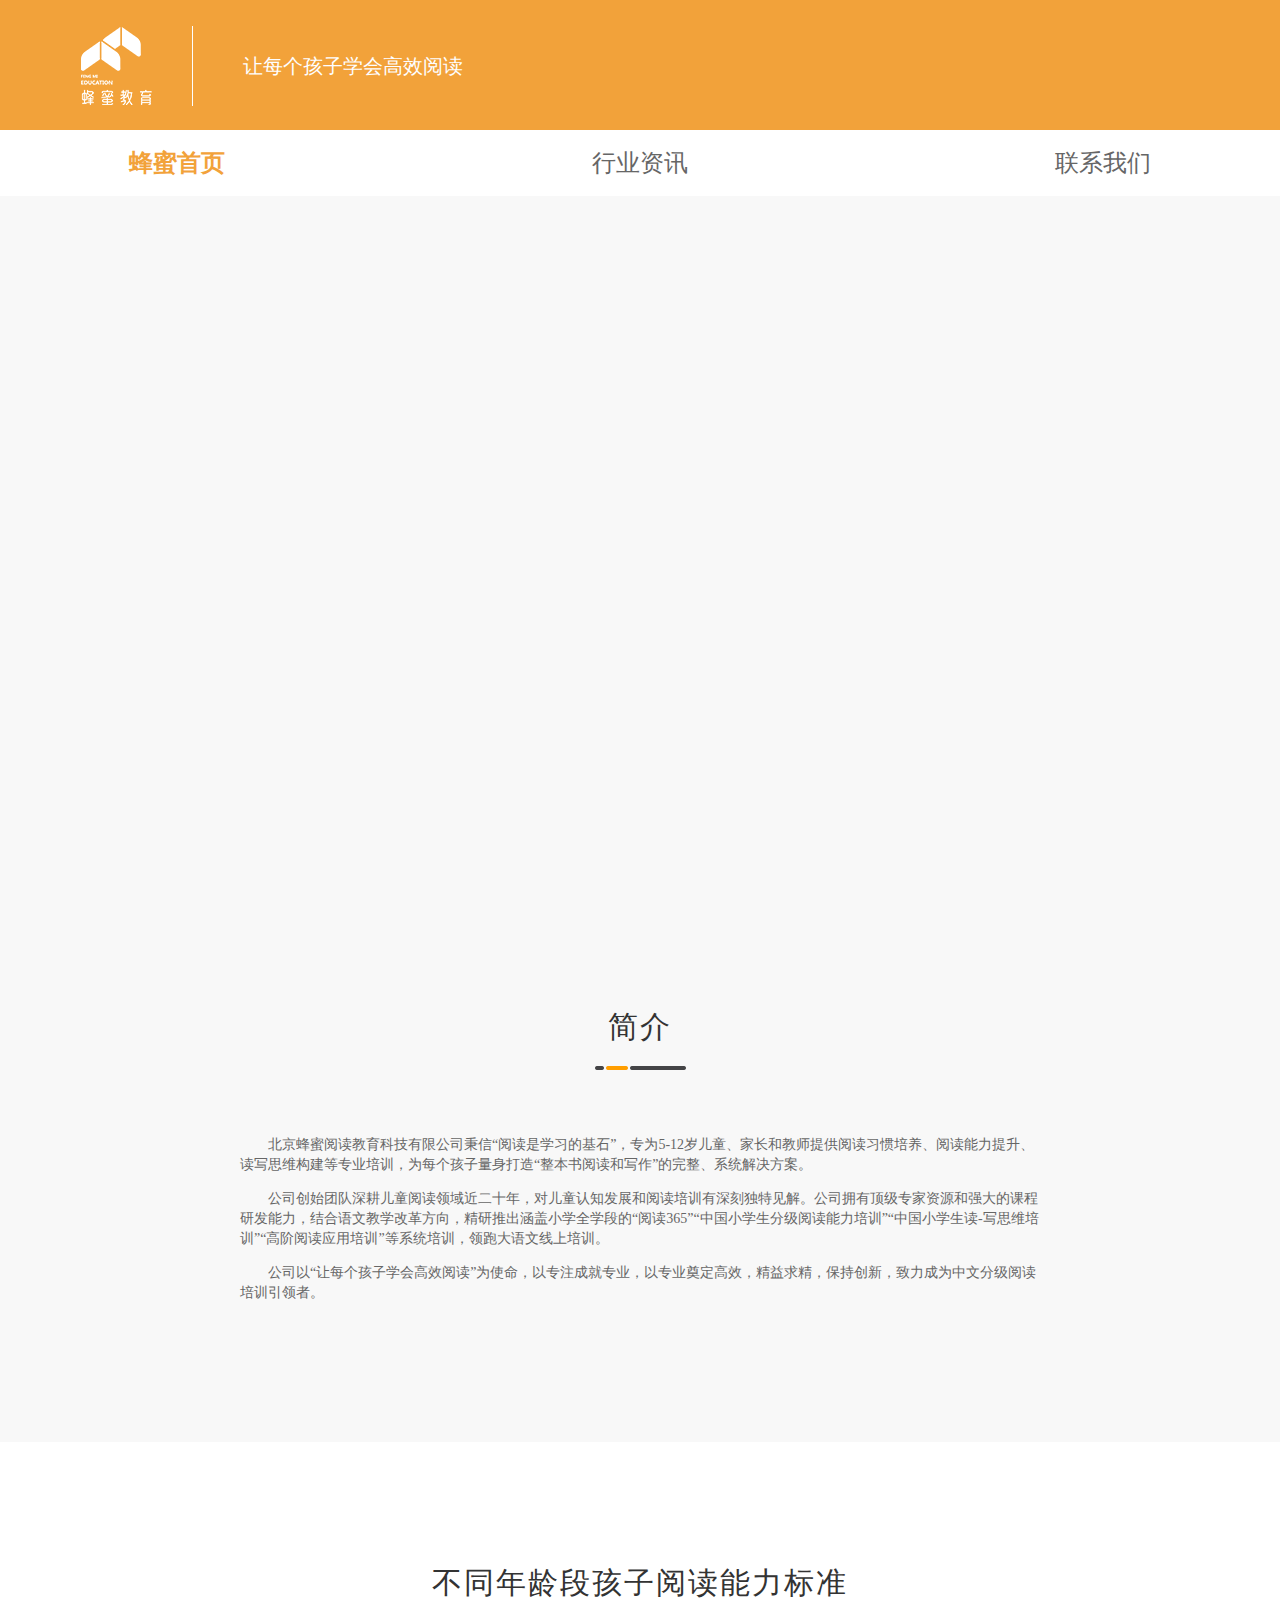
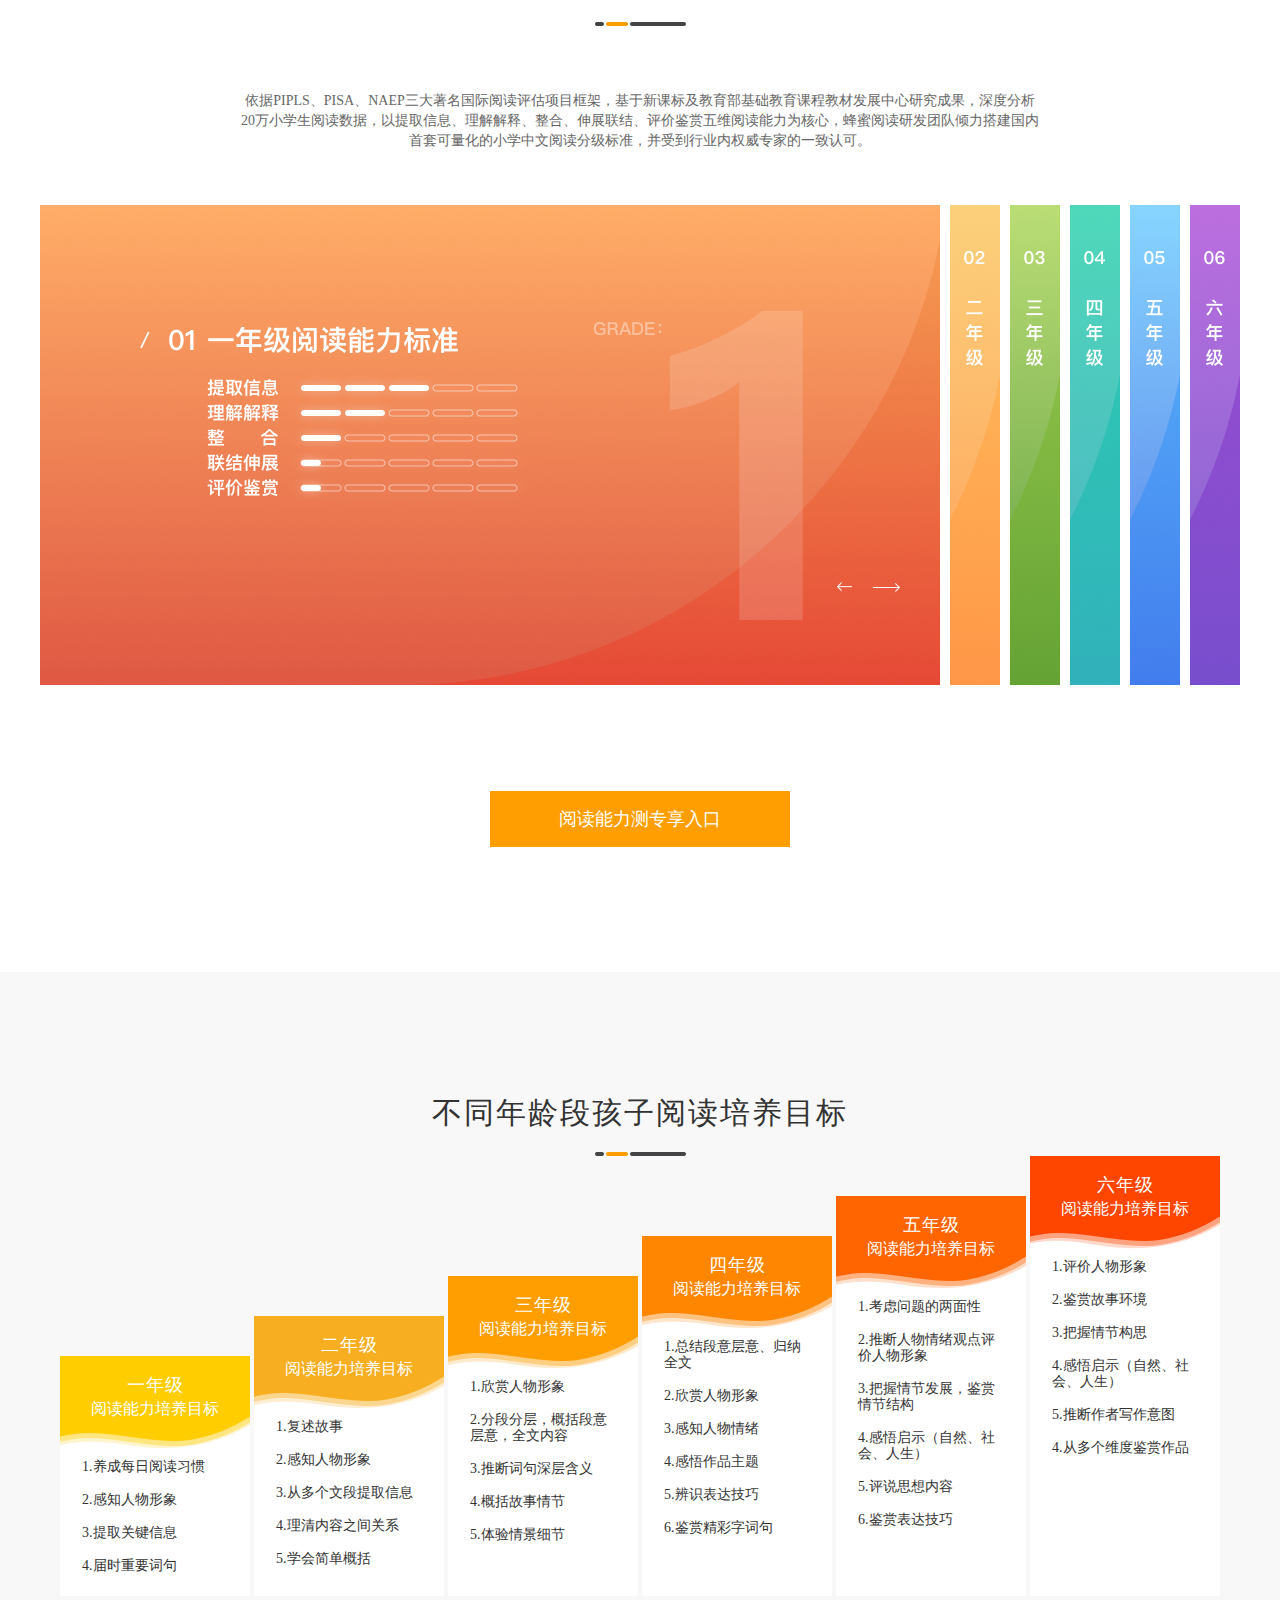
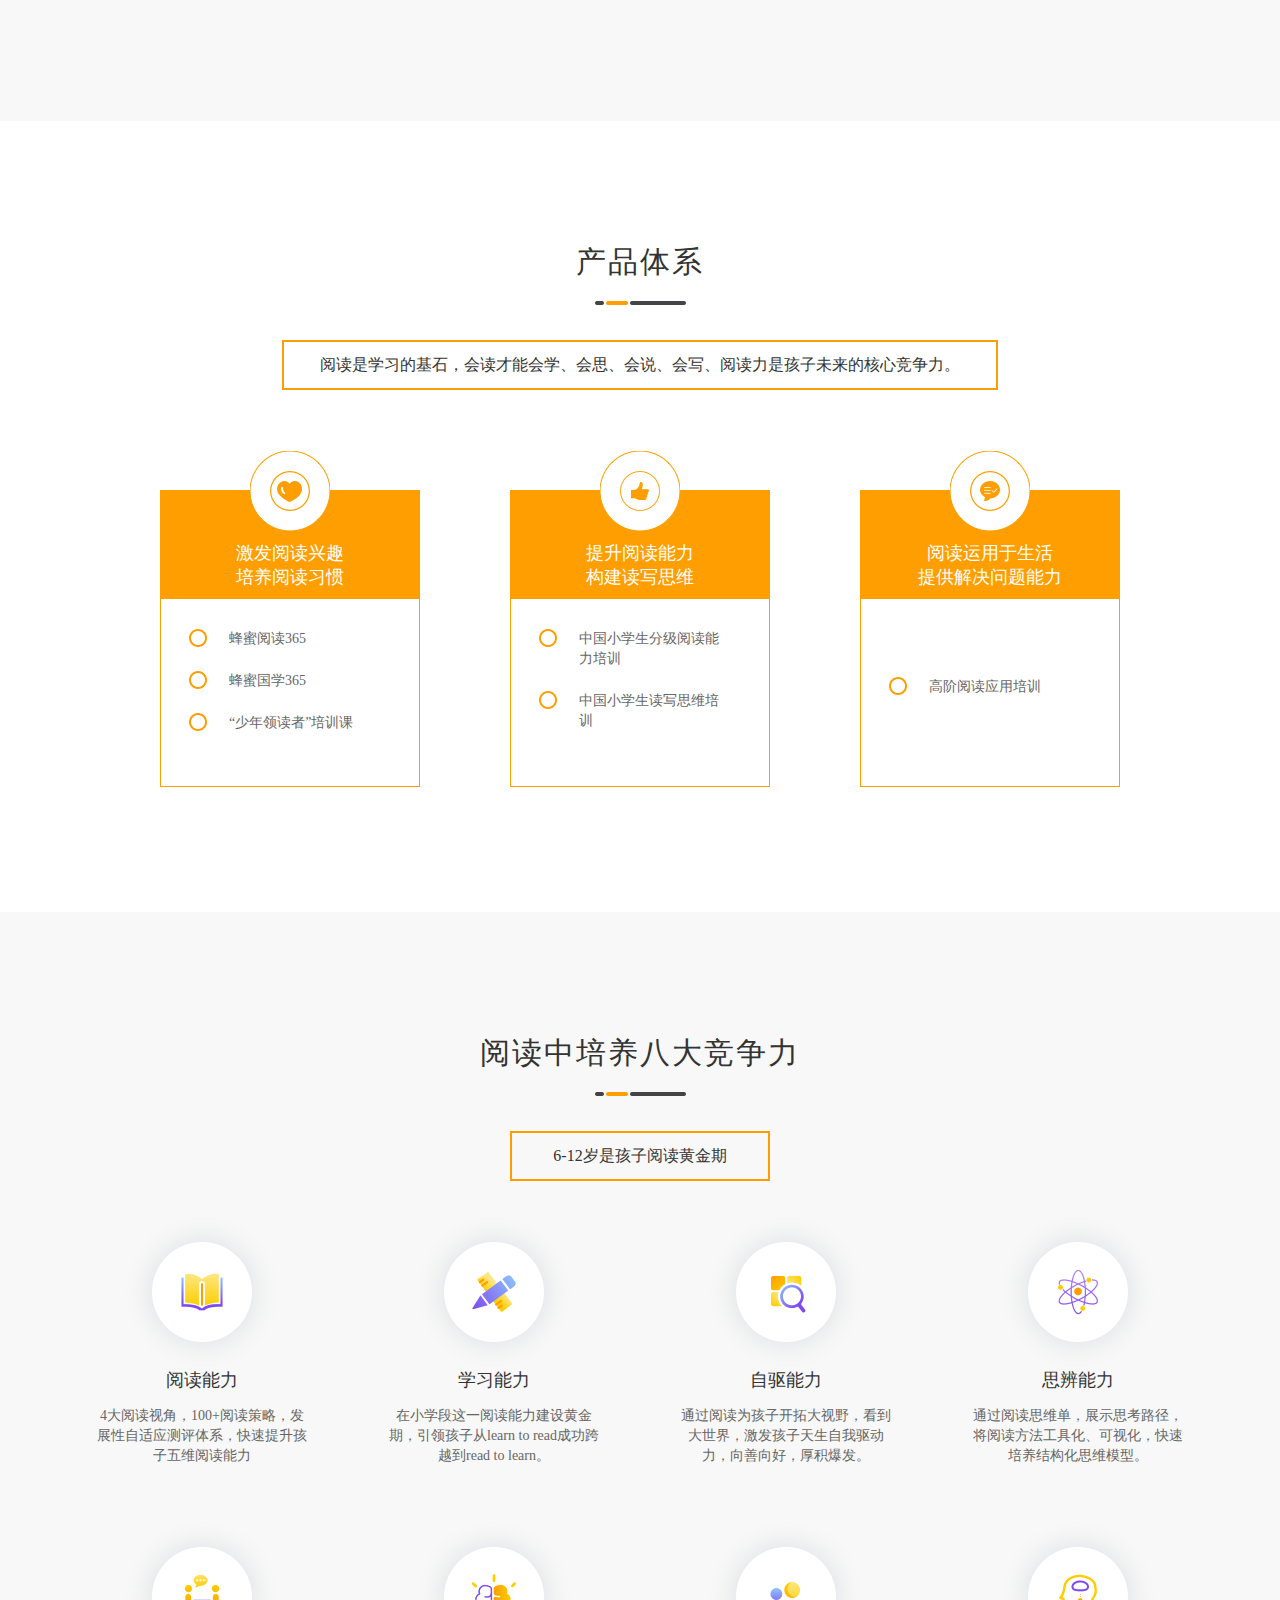
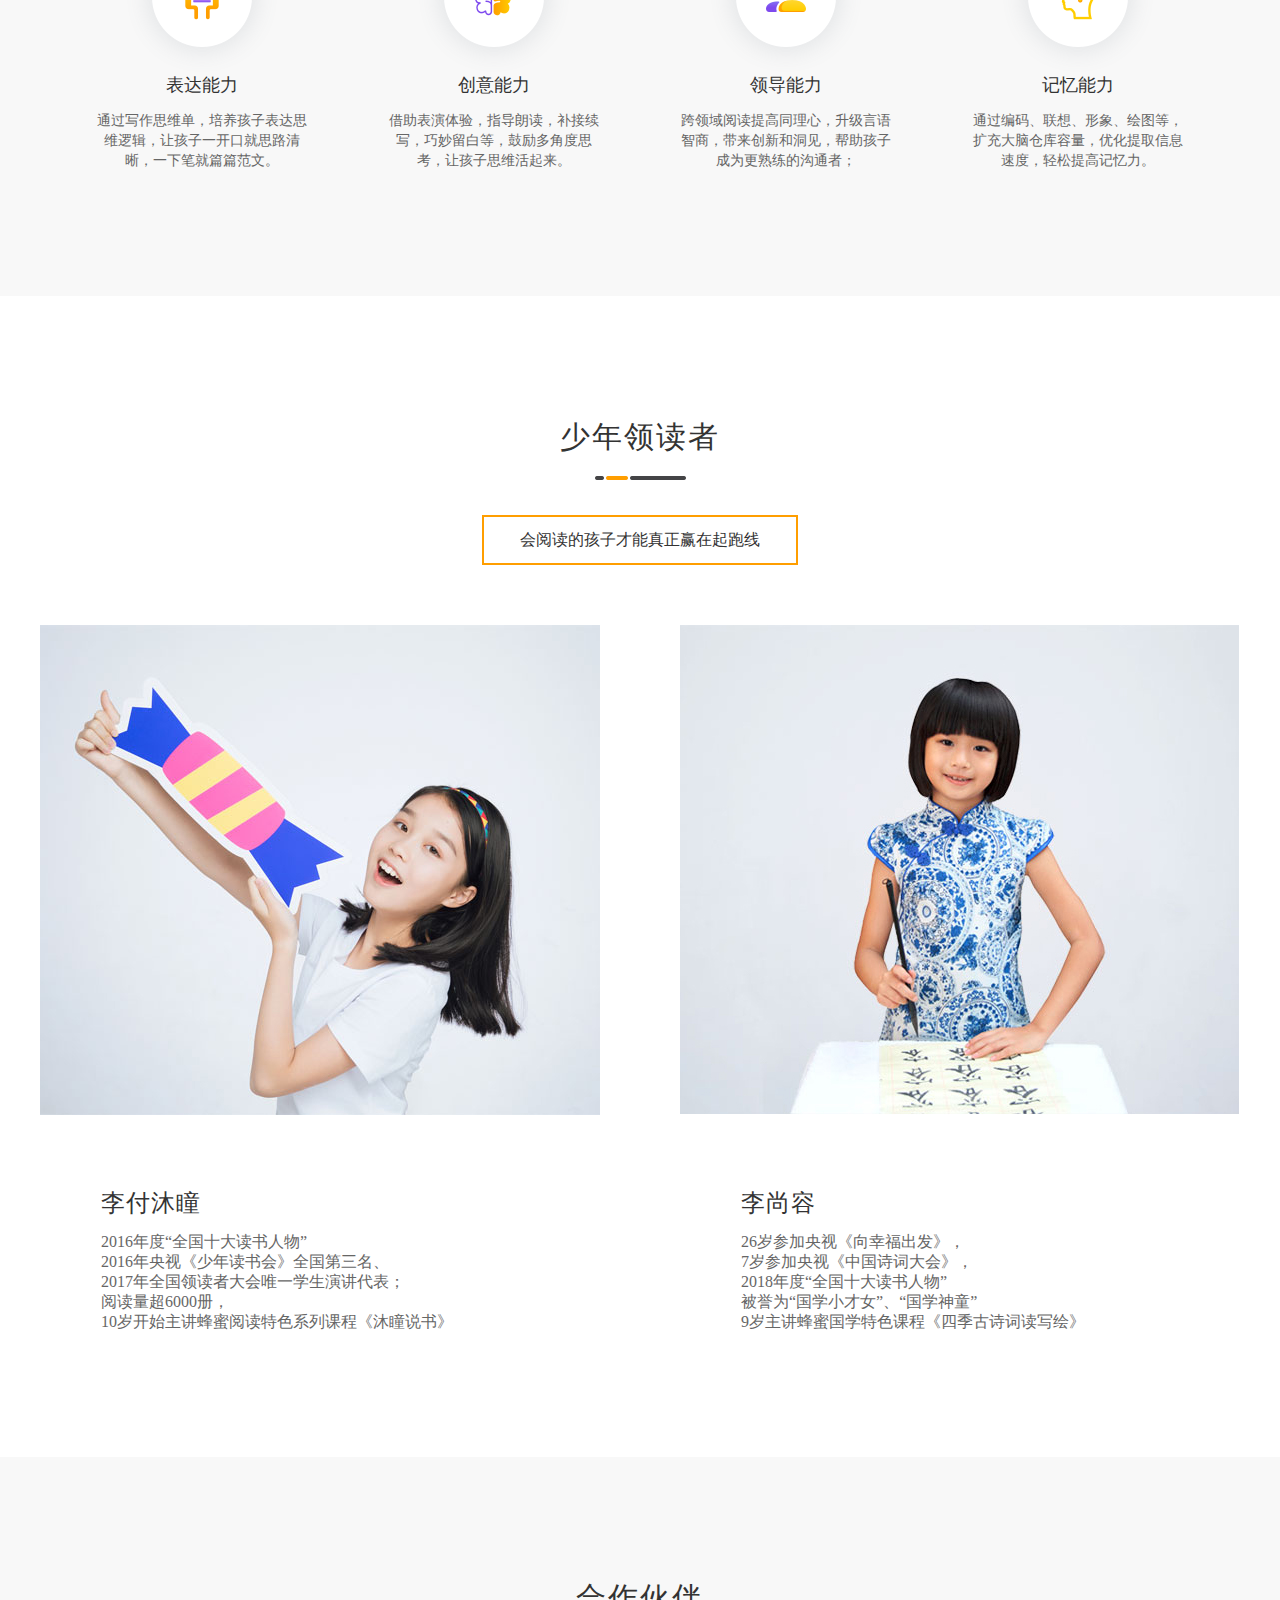
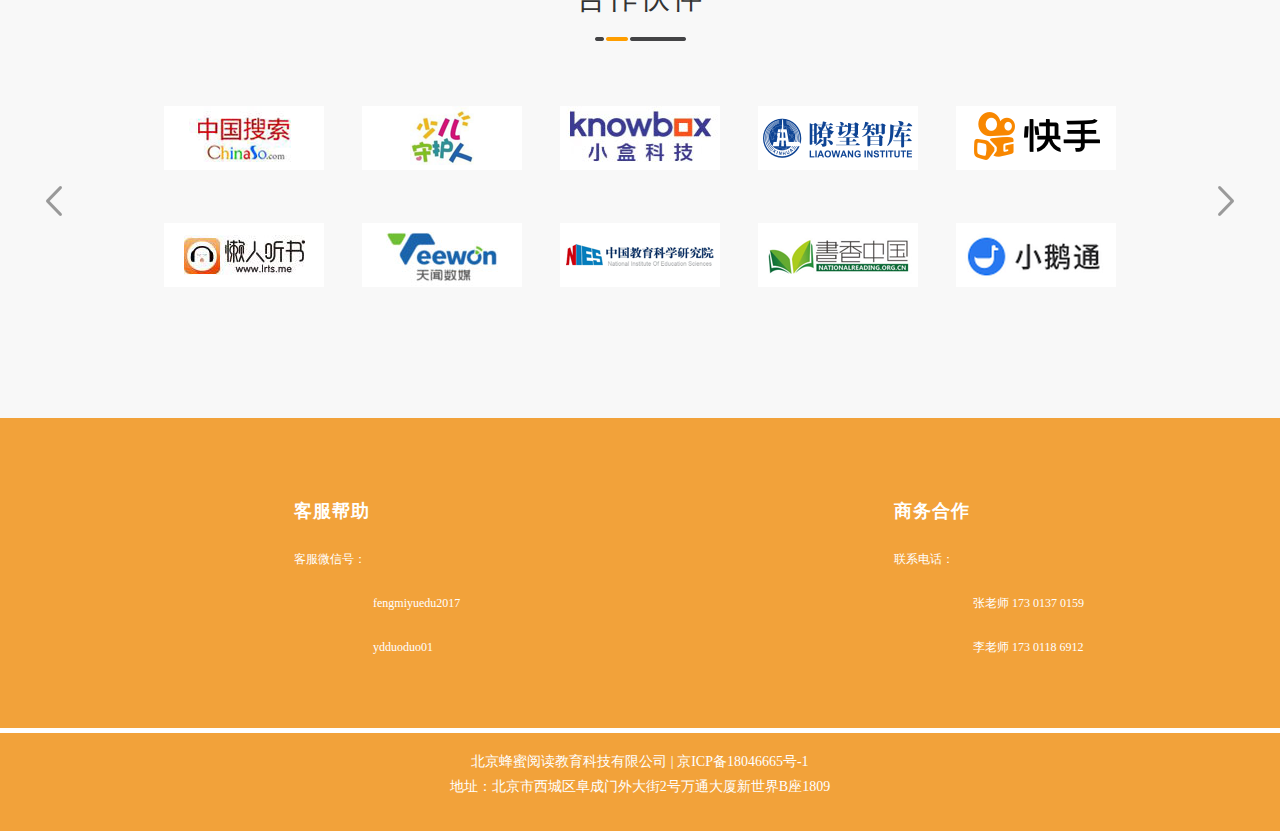
==== index.html @ 45d9385c "first" ====
<!DOCTYPE html>
<html lang="en">
  <head>
    <meta charset="UTF-8" />
    <meta name="viewport" content="width=device-width, initial-scale=1.0" />
    <meta http-equiv="X-UA-Compatible" content="ie=edge" />
    <link rel="stylesheet" href="css/index.css" />
    <title>行业资讯</title>
  </head>
  <body>
    <div class="header">
      <div class="main-wrap cf">
        <img class="fl logo" src="img/logo.png" />
        <div class="fl device"></div>
        <div class="fl slogan">让每个孩子学会高效阅读</div>
      </div>
    </div>
    <div class="nav">
      <div class="main-wrap cf">
        <a href="/" class="active nav-item">蜂蜜首页</a>
        <a href="news.html" class="nav-item">行业资讯</a>
        <a href="about.html" class="nav-item">联系我们</a>
      </div>
    </div>
    <div class="body">
      <div class="home">
        <div class="home-slider">
          
        </div>
        <div class="home-block">
          <div class="block-title">简介</div>
          <div class="block-content">
            <div class="text-wrap">
              <p class="first2em">
                北京蜂蜜阅读教育科技有限公司秉信“阅读是学习的基石”，专为5-12岁儿童、家长和教师提供阅读习惯培养、阅读能力提升、读写思维构建等专业培训，为每个孩子量身打造“整本书阅读和写作”的完整、系统解决方案。
              </p>
              <p class="first2em">
                公司创始团队深耕儿童阅读领域近二十年，对儿童认知发展和阅读培训有深刻独特见解。公司拥有顶级专家资源和强大的课程研发能力，结合语文教学改革方向，精研推出涵盖小学全学段的“阅读365”“中国小学生分级阅读能力培训”“中国小学生读-写思维培训”“高阶阅读应用培训”等系统培训，领跑大语文线上培训。
              </p>
              <p class="first2em">
                公司以“让每个孩子学会高效阅读”为使命，以专注成就专业，以专业奠定高效，精益求精，保持创新，致力成为中文分级阅读培训引领者。
              </p>
            </div>
          </div>
        </div>
        <div class="home-block bg-white">
          <div class="block-title">不同年龄段孩子阅读能力标准</div>
          <div class="block-content">
            <div class="text-wrap center">
              依据PIPLS、PISA、NAEP三大著名国际阅读评估项目框架，基于新课标及教育部基础教育课程教材发展中心研究成果，深度分析20万小学生阅读数据，以提取信息、理解解释、整合、伸展联结、评价鉴赏五维阅读能力为核心，蜂蜜阅读研发团队倾力搭建国内首套可量化的小学中文阅读分级标准，并受到行业内权威专家的一致认可。
            </div>
            <div class="slider-2-wrap">
              <img src="img/slider-2.png" alt="" />
            </div>
            <a href="#" class="test-button">阅读能力测专享入口</a>
          </div>
        </div>
        <div class="home-block">
          <div class="block-title">不同年龄段孩子阅读培养目标</div>
          <div class="block-content target-grade-wrap cf">
            <div class="target-grade b1">
              <div class="head">
                <div class="t">一年级</div>
                <div class="target">阅读能力培养目标</div>
              </div>
              <div class="target-list">
                <div class="list-item">1.养成每日阅读习惯</div>
                <div class="list-item">2.感知人物形象</div>
                <div class="list-item">3.提取关键信息</div>
                <div class="list-item">4.届时重要词句</div>
              </div>
            </div>
            <div class="target-grade b2">
              <div class="head">
                <div class="t">二年级</div>
                <div class="target">阅读能力培养目标</div>
              </div>
              <div class="target-list">
                <div class="list-item">1.复述故事</div>
                <div class="list-item">2.感知人物形象</div>
                <div class="list-item">3.从多个文段提取信息</div>
                <div class="list-item">4.理清内容之间关系</div>
                <div class="list-item">5.学会简单概括</div>
              </div>
            </div>
            <div class="target-grade b3">
              <div class="head">
                <div class="t">三年级</div>
                <div class="target">阅读能力培养目标</div>
              </div>
              <div class="target-list">
                <div class="list-item">1.欣赏人物形象</div>
                <div class="list-item">2.分段分层，概括段意层意，全文内容</div>
                <div class="list-item">3.推断词句深层含义</div>
                <div class="list-item">4.概括故事情节</div>
                <div class="list-item">5.体验情景细节</div>
              </div>
            </div>
            <div class="target-grade b4">
              <div class="head">
                <div class="t">四年级</div>
                <div class="target">阅读能力培养目标</div>
              </div>
              <div class="target-list">
                <div class="list-item">1.总结段意层意、归纳全文</div>
                <div class="list-item">2.欣赏人物形象</div>
                <div class="list-item">3.感知人物情绪</div>
                <div class="list-item">4.感悟作品主题</div>
                <div class="list-item">5.辨识表达技巧</div>
                <div class="list-item">6.鉴赏精彩字词句</div>
              </div>
            </div>
            <div class="target-grade b5">
              <div class="head">
                <div class="t">五年级</div>
                <div class="target">阅读能力培养目标</div>
              </div>
              <div class="target-list">
                <div class="list-item">1.考虑问题的两面性</div>
                <div class="list-item">2.推断人物情绪观点评价人物形象</div>
                <div class="list-item">3.把握情节发展，鉴赏情节结构</div>
                <div class="list-item">4.感悟启示（自然、社会、人生）</div>
                <div class="list-item">5.评说思想内容</div>
                <div class="list-item">6.鉴赏表达技巧</div>
              </div>
            </div>
            <div class="target-grade b6">
              <div class="head">
                <div class="t">六年级</div>
                <div class="target">阅读能力培养目标</div>
              </div>
              <div class="target-list">
                <div class="list-item">1.评价人物形象</div>
                <div class="list-item">2.鉴赏故事环境</div>
                <div class="list-item">3.把握情节构思</div>
                <div class="list-item">4.感悟启示（自然、社会、人生）</div>
                <div class="list-item">5.推断作者写作意图</div>
                <div class="list-item">4.从多个维度鉴赏作品</div>
              </div>
            </div>
          </div>
        </div>
        <div class="home-block bg-white">
          <div class="block-title">产品体系</div>
          <div class="block-content">
            <div class="sys-desc">
              阅读是学习的基石，会读才能会学、会思、会说、会写、阅读力是孩子未来的核心竞争力。
            </div>
            <div class="sys-info cf">
              <div class="sys-info-item">
                <div class="sys-icon sys-icon-1"></div>
                <div class="sys-info-title">
                  激发阅读兴趣<br />
                  培养阅读习惯
                </div>
                <div class="sys-info-list">
                  <div class="item">蜂蜜阅读365</div>
                  <div class="item">蜂蜜国学365</div>
                  <div class="item">“少年领读者”培训课</div>
                </div>
              </div>
              <div class="sys-info-item">
                <div class="sys-icon sys-icon-2"></div>
                <div class="sys-info-title">
                  提升阅读能力<br />
                  构建读写思维
                </div>
                <div class="sys-info-list">
                  <div class="item">中国小学生分级阅读能力培训</div>
                  <div class="item">中国小学生读写思维培训</div>
                </div>
              </div>
              <div class="sys-info-item">
                <div class="sys-icon sys-icon-3"></div>
                <div class="sys-info-title">
                  阅读运用于生活<br />
                  提供解决问题能力
                </div>
                <div class="sys-info-list sys-info-list-3">
                  <div class="item">高阶阅读应用培训</div>
                </div>
              </div>
            </div>
          </div>
        </div>
        <div class="home-block power">
          <div class="block-title">阅读中培养八大竞争力</div>
          <div class="block-content">
            <div class="power-desc">
              6-12岁是孩子阅读黄金期
            </div>
            <div class="power-list cf">
              <div class="power-list-item">
                <div class="power-icon power-icon-1"></div>
                <div class="power-title">阅读能力</div>
                <div class="power-content">
                  4大阅读视角，100+阅读策略，发展性自适应测评体系，快速提升孩子五维阅读能力
                </div>
              </div>
              <div class="power-list-item">
                <div class="power-icon power-icon-2"></div>
                <div class="power-title">学习能力</div>
                <div class="power-content">
                  在小学段这一阅读能力建设黄金期，引领孩子从learn to
                  read成功跨越到read to learn。
                </div>
              </div>
              <div class="power-list-item">
                <div class="power-icon power-icon-3"></div>
                <div class="power-title">自驱能力</div>
                <div class="power-content">
                  通过阅读为孩子开拓大视野，看到大世界，激发孩子天生自我驱动力，向善向好，厚积爆发。
                </div>
              </div>
              <div class="power-list-item">
                <div class="power-icon power-icon-4"></div>
                <div class="power-title">思辨能力</div>
                <div class="power-content">
                  通过阅读思维单，展示思考路径，将阅读方法工具化、可视化，快速培养结构化思维模型。
                </div>
              </div>
              <div class="power-list-item">
                <div class="power-icon power-icon-5"></div>
                <div class="power-title">表达能力</div>
                <div class="power-content">
                  通过写作思维单，培养孩子表达思维逻辑，让孩子一开口就思路清晰，一下笔就篇篇范文。
                </div>
              </div>
              <div class="power-list-item">
                <div class="power-icon power-icon-6"></div>
                <div class="power-title">创意能力</div>
                <div class="power-content">
                  借助表演体验，指导朗读，补接续写，巧妙留白等，鼓励多角度思考，让孩子思维活起来。
                </div>
              </div>
              <div class="power-list-item">
                <div class="power-icon power-icon-7"></div>
                <div class="power-title">领导能力</div>
                <div class="power-content">
                  跨领域阅读提高同理心，升级言语智商，带来创新和洞见，帮助孩子成为更熟练的沟通者；
                </div>
              </div>
              <div class="power-list-item">
                <div class="power-icon power-icon-8"></div>
                <div class="power-title">记忆能力</div>
                <div class="power-content">
                  通过编码、联想、形象、绘图等，扩充大脑仓库容量，优化提取信息速度，轻松提高记忆力。
                </div>
              </div>
            </div>
          </div>
        </div>
        <div class="home-block user bg-white">
          <div class="block-title">少年领读者</div>
          <div class="block-content">
            <div class="user-desc">会阅读的孩子才能真正赢在起跑线</div>
            <div class="user-list cf">
              <div class="user-item">
                <img src="img/u1.jpg" alt="" />
                <div class="user-intro">
                  <div class="user-name">李付沐瞳</div>
                  <div class="user-content">
                    2016年度“全国十大读书人物”<br />
                    2016年央视《少年读书会》全国第三名、<br />
                    2017年全国领读者大会唯一学生演讲代表；<br />
                    阅读量超6000册，<br />
                    10岁开始主讲蜂蜜阅读特色系列课程《沐瞳说书》
                  </div>
                </div>
              </div>
              <div class="user-item">
                <img src="img/u2.jpg" alt="" />
                <div class="user-intro">
                  <div class="user-name">李尚容</div>
                  <div class="user-content">
                    26岁参加央视《向幸福出发》，<br />
                    7岁参加央视《中国诗词大会》，<br />
                    2018年度“全国十大读书人物”<br />
                    被誉为“国学小才女”、“国学神童”<br />
                    9岁主讲蜂蜜国学特色课程《四季古诗词读写绘》
                  </div>
                </div>
              </div>
            </div>
          </div>
        </div>
        <div class="home-block partners">
          <div class="block-title">合作伙伴</div>
          <div class="block-content">
            <div class="logo-list-wrap">
              <div class="left"></div>
              <div class="right"></div>
              <div class="logo-list cf">
                <div class="logo-item">
                  <img src="img/hz1.png" alt="">
                </div>
                <div class="logo-item">
                  <img src="img/hz2.png" alt="">
                </div>
                <div class="logo-item">
                  <img src="img/hz3.png" alt="">
                </div>
                <div class="logo-item">
                  <img src="img/hz4.png" alt="">
                </div>
                <div class="logo-item">
                  <img src="img/hz5.png" alt="">
                </div>
                <div class="logo-item">
                  <img src="img/hz6.png" alt="">
                </div>
                <div class="logo-item">
                  <img src="img/hz7.png" alt="">
                </div>
                <div class="logo-item">
                  <img src="img/hz8.png" alt="">
                </div>
                <div class="logo-item">
                  <img src="img/hz9.png" alt="">
                </div>
                <div class="logo-item">
                  <img src="img/hz10.png" alt="">
                </div>
              </div>
            </div>
          </div>
        </div>
      </div>
    </div>
    <div class="service-info">
      <div class="main-wrap cf">
        <div class="service fl">
          <div class="service-title">客服帮助</div>
          <div class="service-content">
            <div class="service-content-title">客服微信号：</div>
            <div class="service-content-list">
              <div class="service-content-item">fengmiyuedu2017</div>
              <div class="service-content-item">ydduoduo01</div>
            </div>
          </div>
        </div>
        <div class="service fl">
          <div class="service-title">商务合作</div>
          <div class="service-content">
            <div class="service-content-title">联系电话：</div>
            <div class="service-content-list">
              <div class="service-content-item">张老师 173 0137 0159</div>
              <div class="service-content-item">李老师 173 0118 6912</div>
            </div>
          </div>
        </div>
      </div>
    </div>
    <div class="footer">
      <div class="p1">北京蜂蜜阅读教育科技有限公司 | 京ICP备18046665号-1</div>
      <div class="p2">
        地址：北京市西城区阜成门外大街2号万通大厦新世界B座1809
      </div>
    </div>
  </body>
</html>
---- css/index.css ----
/*! normalize.css v8.0.1 | MIT License | github.com/necolas/normalize.css */
html {
  line-height: 1.15; /* 1 */
  -webkit-text-size-adjust: 100%; /* 2 */
}
body {
  margin: 0;
}
main {
  display: block;
}
h1 {
  font-size: 2em;
  margin: 0.67em 0;
}
hr {
  box-sizing: content-box; /* 1 */
  height: 0; /* 1 */
  overflow: visible; /* 2 */
}
pre {
  font-family: monospace, monospace; /* 1 */
  font-size: 1em; /* 2 */
}
a {
  background-color: transparent;
}
abbr[title] {
  border-bottom: none; /* 1 */
  text-decoration: underline; /* 2 */
  text-decoration: underline dotted; /* 2 */
}
b,
strong {
  font-weight: bolder;
}
code,
kbd,
samp {
  font-family: monospace, monospace; /* 1 */
  font-size: 1em; /* 2 */
}
small {
  font-size: 80%;
}
sub,
sup {
  font-size: 75%;
  line-height: 0;
  position: relative;
  vertical-align: baseline;
}
sub {
  bottom: -0.25em;
}
sup {
  top: -0.5em;
}
img {
  border-style: none;
}

button,
input,
optgroup,
select,
textarea {
  font-family: inherit; /* 1 */
  font-size: 100%; /* 1 */
  line-height: 1.15; /* 1 */
  margin: 0; /* 2 */
}

button,
input {
  /* 1 */
  overflow: visible;
}

button,
select {
  /* 1 */
  text-transform: none;
}

button,
[type="button"],
[type="reset"],
[type="submit"] {
  -webkit-appearance: button;
}

button::-moz-focus-inner,
[type="button"]::-moz-focus-inner,
[type="reset"]::-moz-focus-inner,
[type="submit"]::-moz-focus-inner {
  border-style: none;
  padding: 0;
}

button:-moz-focusring,
[type="button"]:-moz-focusring,
[type="reset"]:-moz-focusring,
[type="submit"]:-moz-focusring {
  outline: 1px dotted ButtonText;
}

fieldset {
  padding: 0.35em 0.75em 0.625em;
}

legend {
  box-sizing: border-box; /* 1 */
  color: inherit; /* 2 */
  display: table; /* 1 */
  max-width: 100%; /* 1 */
  padding: 0; /* 3 */
  white-space: normal; /* 1 */
}

progress {
  vertical-align: baseline;
}

textarea {
  overflow: auto;
}

[type="checkbox"],
[type="radio"] {
  box-sizing: border-box; /* 1 */
  padding: 0; /* 2 */
}

[type="number"]::-webkit-inner-spin-button,
[type="number"]::-webkit-outer-spin-button {
  height: auto;
}

[type="search"] {
  -webkit-appearance: textfield; /* 1 */
  outline-offset: -2px; /* 2 */
}

[type="search"]::-webkit-search-decoration {
  -webkit-appearance: none;
}

::-webkit-file-upload-button {
  -webkit-appearance: button; /* 1 */
  font: inherit; /* 2 */
}

details {
  display: block;
}

summary {
  display: list-item;
}

template {
  display: none;
}

[hidden] {
  display: none;
}

*,
*:before,
*:after {
  box-sizing: border-box;
}

html,
body {
  font-family: MicrosoftYaHei;
  background: #f8f8f8;
  line-height: 1.5;
}

.main-wrap {
  width: 1200px;
  margin-left: auto;
  margin-right: auto;
}
.fl {
  float: left;
}
.fr {
  float: right;
}
.cf:after {
  content: "";
  display: table;
  clear: both;
}

.header {
  height: 130px;
  background-color: #f2a23a;
}
.header .logo {
  width: 71px;
  height: 78px;
  margin: 27px 0 0 41px;
}
.header .device {
  width: 1px;
  height: 80px;
  background-color: #ffffff;
  margin: 26px 0 0 40px;
}
.header .slogan {
  margin: 56px 0 0 50px;
  font-size: 20px;
  line-height: 20px;
  color: #fefeff;
}
.nav {
  height: 66px;
  background-color: #ffffff;
}
.nav .nav-item {
  display: block;
  height: 66px;
  width: 274px;
  font-size: 24px;
  line-height: 66px;
  color: #666666;
  text-decoration: none;
  text-align: center;
  float: left;
  margin-right: 189px;
}
.nav .nav-item:last-child {
  margin-right: 0;
}
.nav .nav-item.active {
  color: #f2a23a;
  font-weight: 700;
}

.service-info {
  height: 310px;
  background: #f2a23a;
  color: #ffffff;
  padding: 84px;
}
.service-info .service {
  width: 50%;
  padding-left: 210px;
}
.service-info .service-title {
  font-size: 18px;
  font-weight: bold;
  line-height: 18px;
  letter-spacing: 1px;
}
.service-info .service-content {
  margin-top: 33px;
}
.service-info .service-content-title {
  font-size: 12px;
  line-height: 12px;
}
.service-info .service-content-list {
  font-size: 12px;
  line-height: 12px;
}
.service-info .service-content-item {
  margin-top: 32px;
  margin-left: 79px;
}
.footer {
  background: #f2a23a;
  padding: 0 0 36px;
  color: #ffffff;
}
.footer:before {
  content: "";
  display: block;
  width: 1405px;
  max-width: 100%;
  height: 5px;
  background-color: #ffffff;
  margin: 0 auto;
}
.footer .p1 {
  line-height: 16px;
  font-size: 14px;
  margin-top: 21px;
  text-align: center;
}
.footer .p2 {
  line-height: 16px;
  font-size: 14px;
  margin-top: 9px;
  text-align: center;
}

.news-list {
  padding: 56px 0;
}
.news-list .news-item {
  background-color: #ffffff;
  box-shadow: 0px 0px 5px 1px rgba(182, 182, 182, 0.29);
  border-radius: 16px;
  margin-bottom: 32px;
  padding: 30px 23px 23px;
}
.news-list .news-item:last-child {
  margin-bottom: 0;
}
.news-list .news-item .news-item-title {
  font-size: 20px;
  line-height: 24px;
  color: #333333;
}

.news-list .news-item .news-item-content {
  margin-top: 24px;
  line-height: 20px;
  color: #666666;
}

.news-list .news-item .more {
  width: 78px;
  height: 30px;
  margin-top: 30px;
  background-color: #f2a23a;
  line-height: 30px;
  font-size: 14px;
  color: #fff;
  text-align: center;
  cursor: pointer;
}

.about-list {
  padding: 56px 0;
}
.about-list .about-item {
  background-color: #ffffff;
  box-shadow: 0px 0px 5px 1px rgba(182, 182, 182, 0.29);
  border-radius: 16px;
  margin-bottom: 32px;
  padding: 21px 23px 28px;
}
.about-list .about-item:last-child {
  margin-bottom: 0;
}
.about-list .about-item .about-item-title {
  font-size: 20px;
  line-height: 24px;
  color: #333333;
  letter-spacing: 1px;
}

.about-list .about-item .about-item-content {
  margin-top: 24px;
  line-height: 20px;
  color: #666666;
  letter-spacing: 1px;
  line-height: 30px;
}
.about-list .about-item.connect .about-item-content {
  font-size: 14px;
  line-height: 1.5;
}
.about-list .about-item.connect .map {
  display: block;
  margin: 30px auto 12px;
}
.about-list .about-item.active {
  background-color: #f2a23a;
  color: #fff;
}
.about-list .about-item.active .about-item-title {
  color: #fff;
}
.about-list .about-item.active .about-item-content {
  color: #fff;
}

.qrcode-wrap .qrcode {
  display: block;
  margin: 0 auto;
}

.fixed-nav {
  position: fixed;
  left: 17px;
  top: 200px;
}

.fixed-nav-item {
  width: 105px;
  height: 105px;
  padding: 25px;
  display: block;
  color: #333333;
  font-size: 24px;
  line-height: 30px;
  letter-spacing: 2px;
  background-color: #fff;
  text-decoration: none;
  text-align: center;
}
.fixed-nav-item.active {
  color: #fff;
  background-color: #f2a23a;
}

.register {
  padding: 56px 0;
}
.register-title {
  height: 88px;
  color: #fff;
  font-size: 24px;
  text-align: center;
  line-height: 88px;
  background-color: #f2a23a;
}
.register-form-wrap {
  height: 337px;
  padding: 13px 238px 21px;
  background-color: #ffffff;
}
.register-form-wrap .input {
  width: 100%;
  height: 41px;
  margin-top: 13px;
  border: solid 2px #e4e4e4;
  padding: 5px 11px;
  font-size: 12px;
}
.register-form-wrap .submit {
  width: 100%;
  height: 41px;
  margin-top: 13px;
  background-color: #f2a23a;
  font-size: 24px;
  border: 0;
  color: #fff;
}
.register-form-wrap .desc {
  height: 41px;
  line-height: 37px;
  margin-top: 13px;
  border: solid 2px #e4e4e4;
  text-align: center;
  font-size: 14px;
  color: #666;
}
.register-form-wrap .agree {
  margin-top: 19px;
  color: #666;
  font-size: 12px;
  text-align: center;
}
.register-form-wrap .agree a {
  color: #f2a23a;
  text-decoration: none;
}

.home .home-slider{
  width: 100%;
  max-width: 1920px;
  height: 690px;
}

.home .block-title {
  font-size: 30px;
  font-weight: normal;
  font-stretch: normal;
  line-height: 32px;
  letter-spacing: 2px;
  color: #333333;
  text-align: center;
}
.home .home-block {
  padding: 125px 0;
}
.home .home-block.bg-white {
  background-color: #fff;
}
.home .block-title:after {
  content: "";
  display: block;
  background: url(../img/block-title.png) no-repeat 50% 100%;
  height: 4px;
  margin-top: 23px;
}
.home .block-content {
  font-size: 14px;
  line-height: 20px;
  color: #666666;
  margin-top: 65px;
}
.home .block-content .text-wrap {
  width: 800px;
  margin: 0 auto;
}
.home .block-content .first2em {
  text-indent: 2em;
}
.home .block-content .center {
  text-align: center;
}
.home .slider-2-wrap {
  width: 1200px;
  margin: 53px auto 0;
}
.home .test-button {
  display: block;
  width: 300px;
  height: 56px;
  margin: 100px auto 0;
  background-color: #ff9e00;
  font-size: 18px;
  line-height: 56px;
  letter-spacing: 0px;
  color: #ffffff;
  text-align: center;
  text-decoration: none;
}

.home .target-grade-wrap {
  font-size: 0;
  height: 440px;
  width: 1164px;
  margin: 0 auto;
}
.home .target-grade {
  display: inline-block;
  margin: 0 2px;
  font-size: 14px;
  width: 190px;
  vertical-align: bottom;
}
.home .target-grade.b1 {
  height: 240px;
  background: url(../img/1b.png) no-repeat 50% 0;
}
.home .target-grade.b2 {
  height: 280px;
  background: url(../img/2b.png) no-repeat 50% 0;
}
.home .target-grade.b3 {
  height: 320px;
  background: url(../img/3b.png) no-repeat 50% 0;
}
.home .target-grade.b4 {
  height: 360px;
  background: url(../img/4b.png) no-repeat 50% 0;
}
.home .target-grade.b5 {
  height: 400px;
  background: url(../img/5b.png) no-repeat 50% 0;
}
.home .target-grade.b6 {
  height: 440px;
  background: url(../img/6b.png) no-repeat 50% 0;
}
.home .target-grade .head {
  color: #fff;
  text-align: center;
}
.home .target-grade .head .t {
  height: 19px;
  font-size: 18px;
  line-height: 19px;
  letter-spacing: 1px;
  margin-top: 20px;
}
.home .target-grade .head .target {
  height: 17px;
  font-size: 16px;
  margin-top: 5px;
  line-height: 17px;
}
.home .target-grade .target-list {
  margin: 42px 22px 0;
  font-size: 14px;
  line-height: 16px;
  color: #333333;
}
.home .target-grade .target-list .list-item {
  margin-bottom: 17px;
}

.home .sys-desc {
  width: 716px;
  height: 50px;
  border: solid 2px #ff9e00;
  font-size: 16px;
  line-height: 46px;
  color: #333333;
  text-align: center;
  margin: -30px auto 0;
}
.home .sys-info {
  width: 960px;
  margin: 100px auto 0;
}
.home .sys-info-item {
  float: left;
  border: 1px solid #ff9e00;
  width: 260px;
  position: relative;
  margin-right: 90px;
}
.home .sys-info-item:last-child {
  margin: 0;
}
.home .sys-info-item .sys-icon {
  width: 80px;
  height: 80px;
  position: absolute;
  top: -40px;
  left: 0;
  right: 0;
  margin: auto;
}
.home .sys-info-item .sys-icon-1 {
  background: url(../img/xq.png) no-repeat 50% 50%;
}
.home .sys-info-item .sys-icon-2 {
  background: url(../img/nl.png) no-repeat 50% 50%;
}
.home .sys-info-item .sys-icon-3 {
  background: url(../img/jj.png) no-repeat 50% 50%;
}
.home .sys-info-title {
  height: 108px;
  background: #ff9e00;
  font-size: 18px;
  line-height: 24px;
  color: #ffffff;
  text-align: center;
  padding-top: 50px;
}
.home .sys-info-list {
  height: 187px;
  background: #fff;
  padding: 30px 46px 0 28px;
}
.home .sys-info-list .item {
  padding-left: 40px;
  margin-bottom: 22px;
  background: url(../img/dot.png) no-repeat 0 0;
}
.home .sys-info-list.sys-info-list-3 {
  padding-top: 78px;
}
.home .power-desc {
  width: 260px;
  height: 50px;
  border: solid 2px #ff9e00;
  font-size: 16px;
  line-height: 46px;
  color: #333333;
  text-align: center;
  margin: -30px auto 0;
}

.home .power .block-content {
  width: 1088px;
  margin-left: auto;
  margin-right: auto;
}
.home .power-list {
  margin: 32px -80px -52px 0;
}
.home .power-list-item {
  float: left;
  width: 212px;
  margin-right: 80px;
  margin-bottom: 52px;
}
.home .power-icon {
  width: 158px;
  height: 158px;
  background-position: 50% 50%;
  background-repeat: no-repeat;
  margin: 0 auto;
}
.home .power-icon.power-icon-1 {
  background-image: url(../img/p1.png);
}
.home .power-icon.power-icon-2 {
  background-image: url(../img/p2.png);
}
.home .power-icon.power-icon-3 {
  background-image: url(../img/p3.png);
}
.home .power-icon.power-icon-4 {
  background-image: url(../img/p4.png);
}
.home .power-icon.power-icon-5 {
  background-image: url(../img/p5.png);
}
.home .power-icon.power-icon-6 {
  background-image: url(../img/p6.png);
}
.home .power-icon.power-icon-7 {
  background-image: url(../img/p7.png);
}
.home .power-icon.power-icon-8 {
  background-image: url(../img/p8.png);
}
.home .power-title {
  height: 19px;
  font-size: 18px;
  line-height: 19px;
  color: #333333;
  text-align: center;
}
.home .power-content {
  text-align: center;
  margin-top: 16px;
}
.home .user .block-content {
  width: 1200px;
  margin-left: auto;
  margin-right: auto;
}
.home .user-desc {
  width: 316px;
  height: 50px;
  border: solid 2px #ff9e00;
  font-size: 16px;
  line-height: 46px;
  color: #333333;
  text-align: center;
  margin: -30px auto 0;
}
.home .user-list {
  margin-top: 60px;
}
.home .user-item {
  width: 560px;
  float: left;
  margin-right: 80px;
}
.home .user-item:last-child {
  margin-right: 0;
}
.home .user-img {
  width: 560px;
  height: 490px;
  display: block;
}
.home .user-intro {
  padding: 69px 61px 0;
}
.home .user-name {
  height: 24px;
  font-size: 24px;
  line-height: 26px;
  letter-spacing: 1px;
  color: #333333;
}
.home .user-content {
  font-size: 16px;
  line-height: 20px;
  color: #666666;
  margin-top: 18px;
}

.home .partners .logo-list-wrap {
  width: 952px;
  margin: 0 auto;
  position: relative;
}
.home .partners .logo-list-wrap .left {
  position: absolute;
  top: 70px;
  left: -128px;
  width: 36px;
  height: 50px;
  background: url(../img/left.png) no-repeat 50% 50%;
  cursor: pointer;
}
.home .partners .logo-list-wrap .left.disabled,
.home .partners .logo-list-wrap .right.disabled {
  cursor: not-allowed;
  opacity: 0.5;
}

.home .partners .logo-list-wrap .right {
  position: absolute;
  top: 70px;
  right: -128px;
  width: 36px;
  height: 50px;
  background: url(../img/right.png) no-repeat 50% 50%;
  cursor: pointer;

}

.home .logo-list {
  margin-right: -38px;
  margin-bottom: -47px;
}

.home .logo-item {
  float: left;
  width: 160px;
  margin-right: 38px;
  margin-bottom: 47px;
}
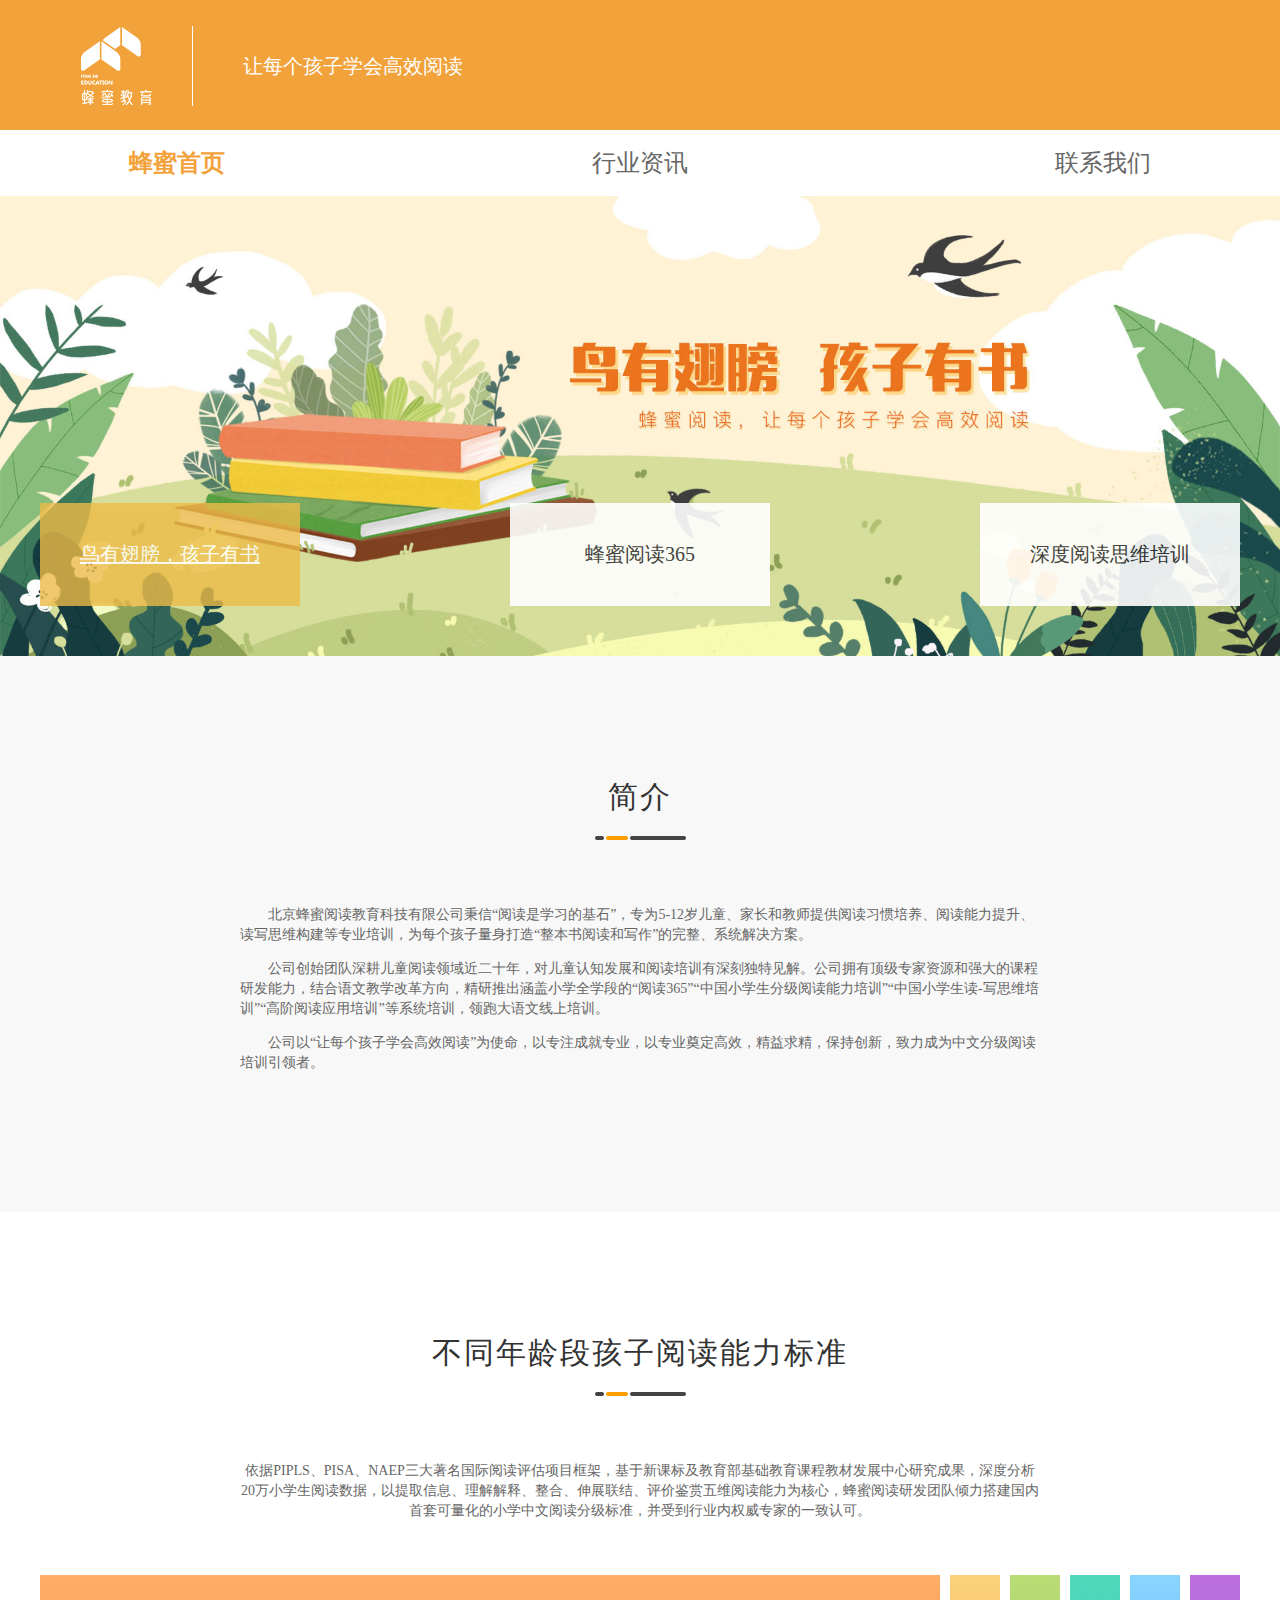
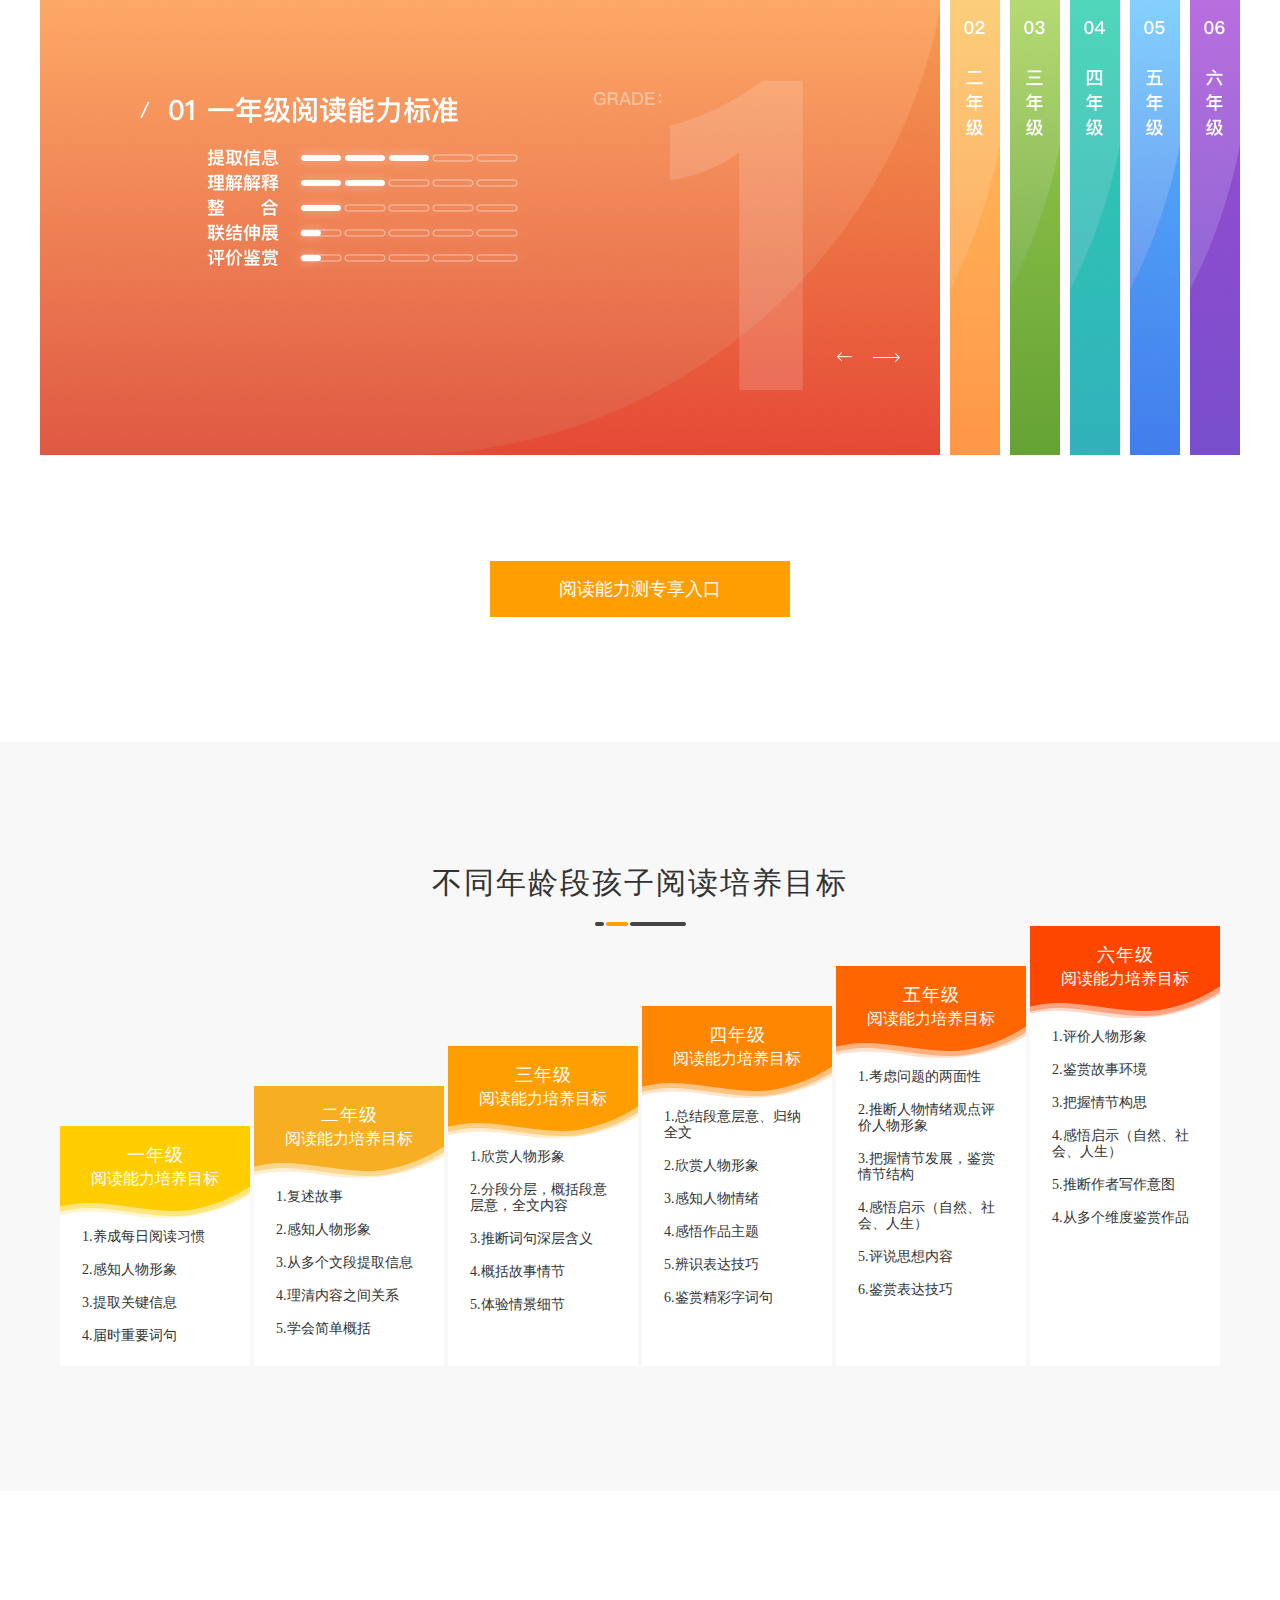
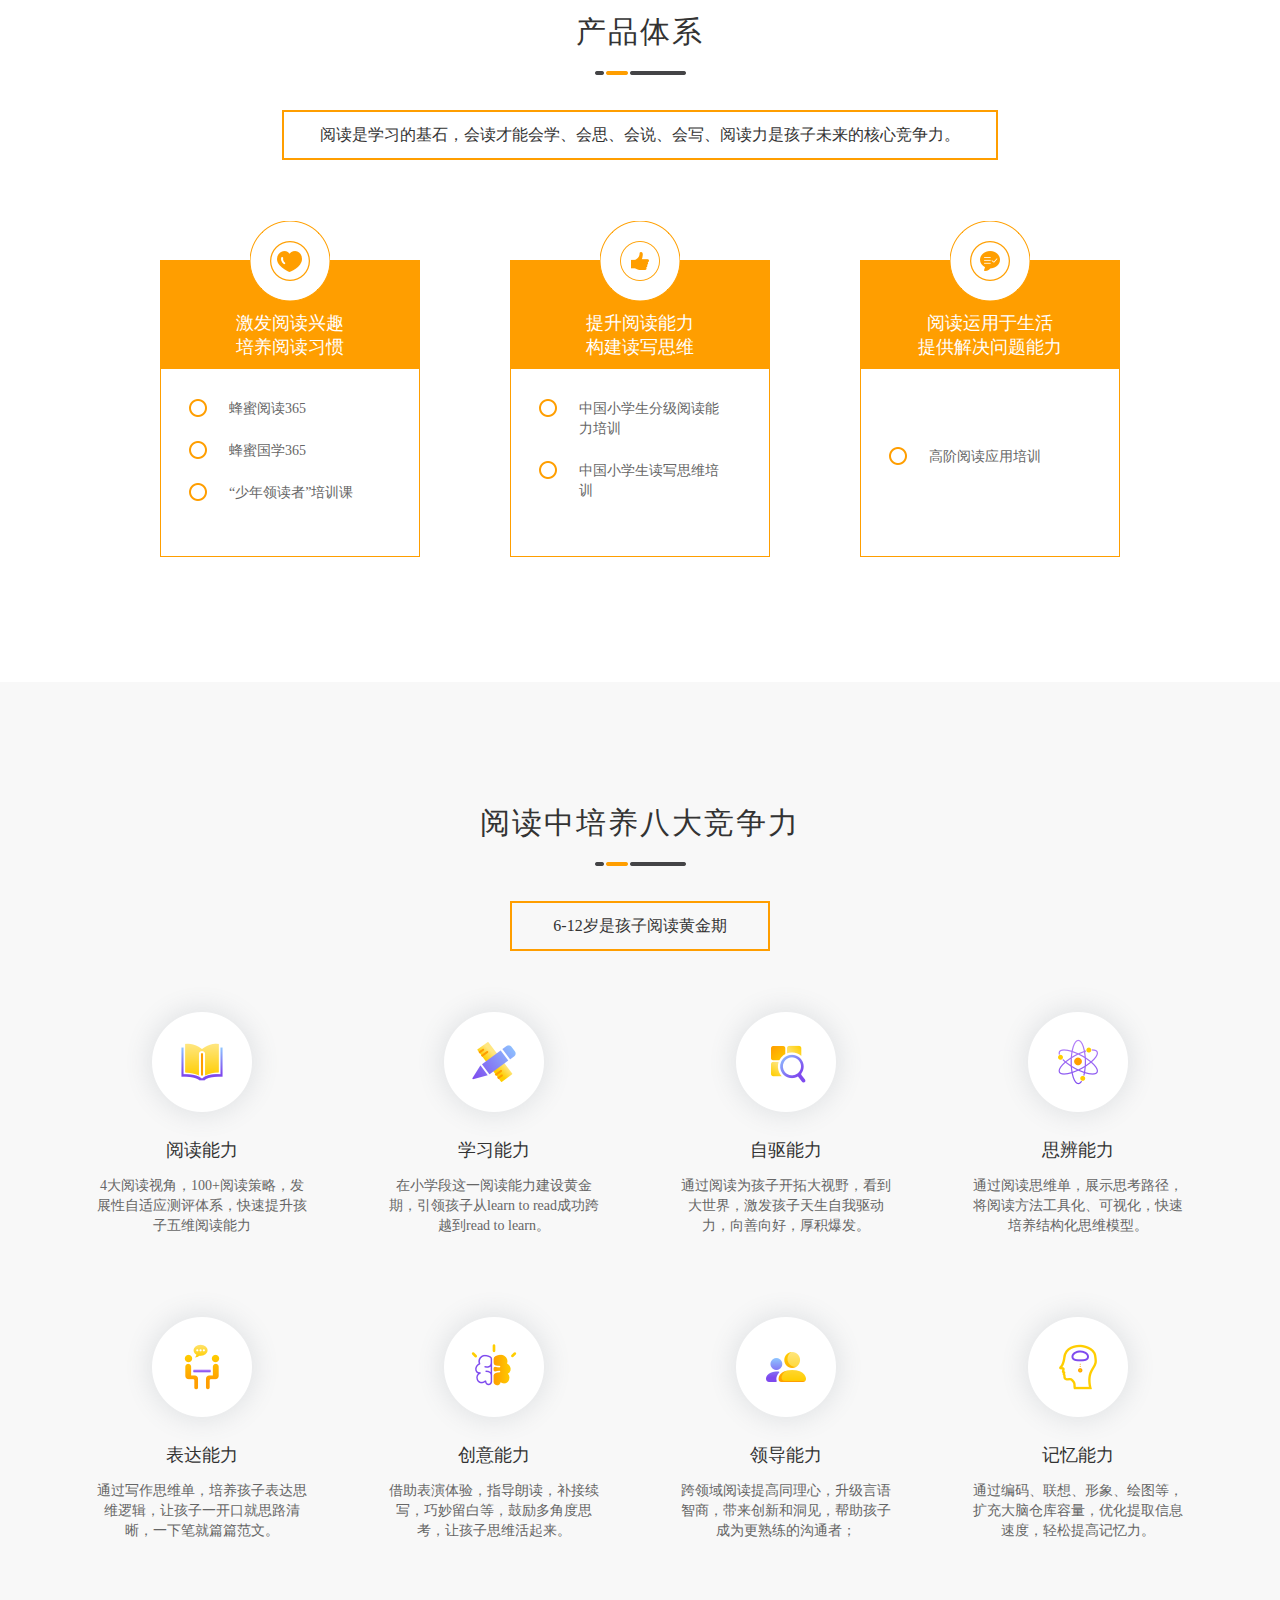
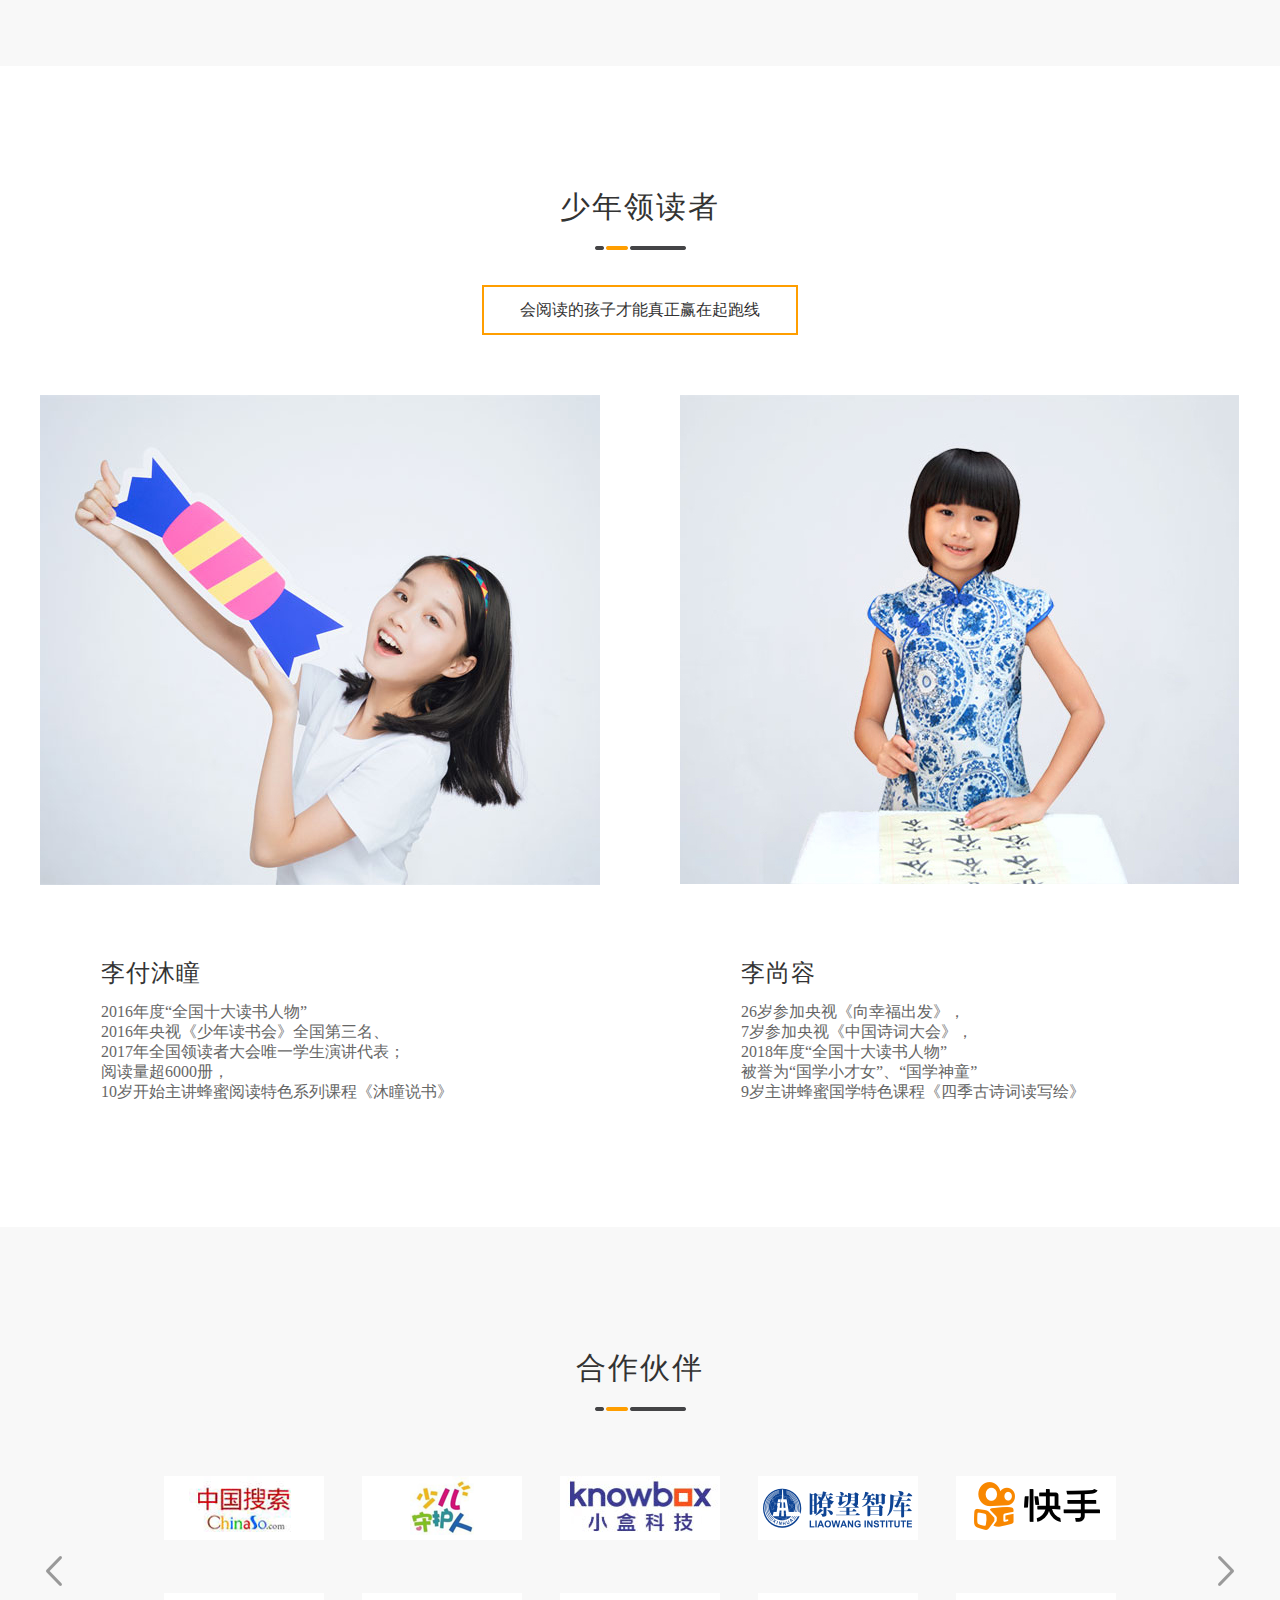
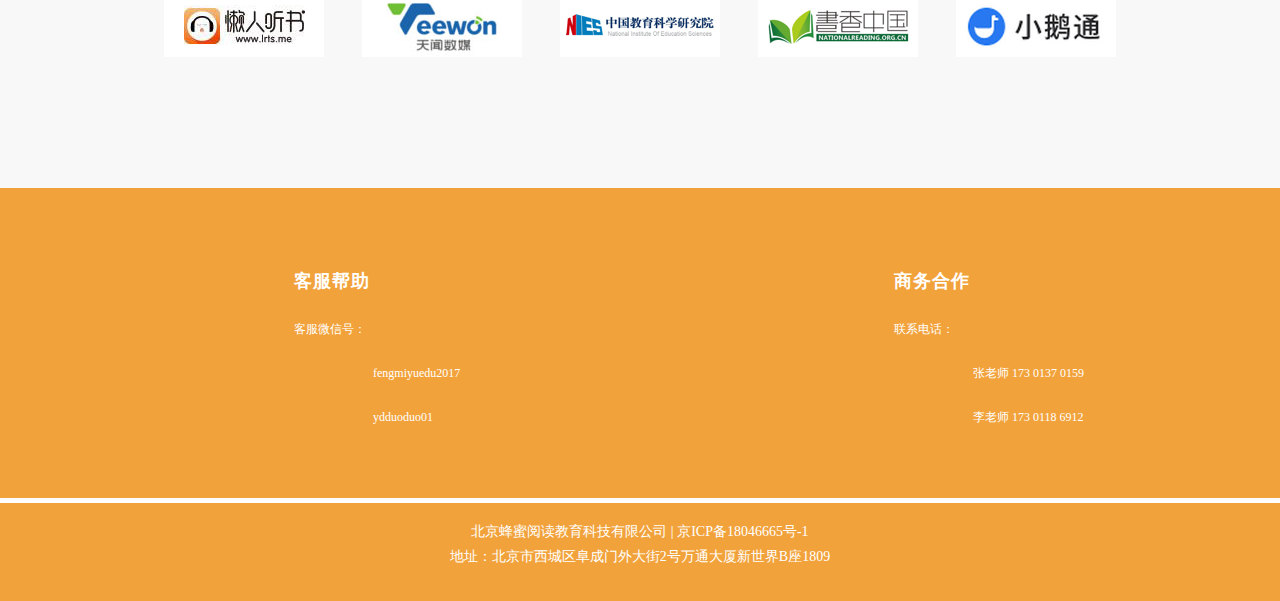
==== commit df51a73b: "幻灯" ====
--- a/index.html
+++ b/index.html
@@ -5,7 +5,7 @@
     <meta name="viewport" content="width=device-width, initial-scale=1.0" />
     <meta http-equiv="X-UA-Compatible" content="ie=edge" />
     <link rel="stylesheet" href="css/index.css" />
-    <title>行业资讯</title>
+    <title>首页</title>
   </head>
   <body>
     <div class="header">
@@ -25,7 +25,22 @@
     <div class="body">
       <div class="home">
         <div class="home-slider">
-          
+          <div class="slider-item">
+            <img src="img/slide1.jpg" alt="" />
+          </div>
+          <div class="slider-item">
+            <img src="img/slide1.jpg" alt="" />
+          </div>
+          <div class="slider-item">
+            <img src="img/slide1.jpg" alt="" />
+          </div>
+          <div class="slider-nav">
+            <div class="main-wrap cf">
+              <div class="slider-nav-item active">鸟有翅膀，孩子有书</div>
+              <div class="slider-nav-item">蜂蜜阅读365</div>
+              <div class="slider-nav-item">深度阅读思维培训</div>
+            </div>
+          </div>
         </div>
         <div class="home-block">
           <div class="block-title">简介</div>
@@ -292,34 +307,34 @@
               <div class="right"></div>
               <div class="logo-list cf">
                 <div class="logo-item">
-                  <img src="img/hz1.png" alt="">
-                </div>
-                <div class="logo-item">
-                  <img src="img/hz2.png" alt="">
-                </div>
-                <div class="logo-item">
-                  <img src="img/hz3.png" alt="">
-                </div>
-                <div class="logo-item">
-                  <img src="img/hz4.png" alt="">
-                </div>
-                <div class="logo-item">
-                  <img src="img/hz5.png" alt="">
-                </div>
-                <div class="logo-item">
-                  <img src="img/hz6.png" alt="">
-                </div>
-                <div class="logo-item">
-                  <img src="img/hz7.png" alt="">
-                </div>
-                <div class="logo-item">
-                  <img src="img/hz8.png" alt="">
-                </div>
-                <div class="logo-item">
-                  <img src="img/hz9.png" alt="">
-                </div>
-                <div class="logo-item">
-                  <img src="img/hz10.png" alt="">
+                  <img src="img/hz1.png" alt="" />
+                </div>
+                <div class="logo-item">
+                  <img src="img/hz2.png" alt="" />
+                </div>
+                <div class="logo-item">
+                  <img src="img/hz3.png" alt="" />
+                </div>
+                <div class="logo-item">
+                  <img src="img/hz4.png" alt="" />
+                </div>
+                <div class="logo-item">
+                  <img src="img/hz5.png" alt="" />
+                </div>
+                <div class="logo-item">
+                  <img src="img/hz6.png" alt="" />
+                </div>
+                <div class="logo-item">
+                  <img src="img/hz7.png" alt="" />
+                </div>
+                <div class="logo-item">
+                  <img src="img/hz8.png" alt="" />
+                </div>
+                <div class="logo-item">
+                  <img src="img/hz9.png" alt="" />
+                </div>
+                <div class="logo-item">
+                  <img src="img/hz10.png" alt="" />
                 </div>
               </div>
             </div>
--- a/css/index.css
+++ b/css/index.css
@@ -468,7 +468,48 @@
 .home .home-slider{
   width: 100%;
   max-width: 1920px;
-  height: 690px;
+  position: relative;
+  padding-top: 35.9375%;
+}
+.home .home-slider .slider-item{
+  width: 100%;
+  max-width: 1920px;
+  position: absolute;
+  top:0;
+  left:0;
+}
+.home .home-slider .slider-item img{
+  max-width: 100%;
+  display: block;
+}
+.home .home-slider .slider-nav{
+  position: absolute;
+  bottom: 50px;
+  width: 100%;
+}
+.home .home-slider .slider-nav-item{
+  width: 260px;
+	height: 103px;
+	background-color: #ffffff;
+  opacity: 0.9;
+  color: #333333;
+  font-size: 20px;
+  line-height: 103px;
+  text-align: center;
+  cursor: pointer;
+  float: left;
+  margin-right: 210px;
+}
+.home .home-slider .slider-nav-item:last-child{
+  margin-right: 0;
+}
+.home .home-slider .slider-nav-item.active{
+  width: 260px;
+	height: 103px;
+	background-color: #edbb47;
+  opacity: 0.8;
+  color: #fff;
+  text-decoration: underline;
 }
 
 .home .block-title {
